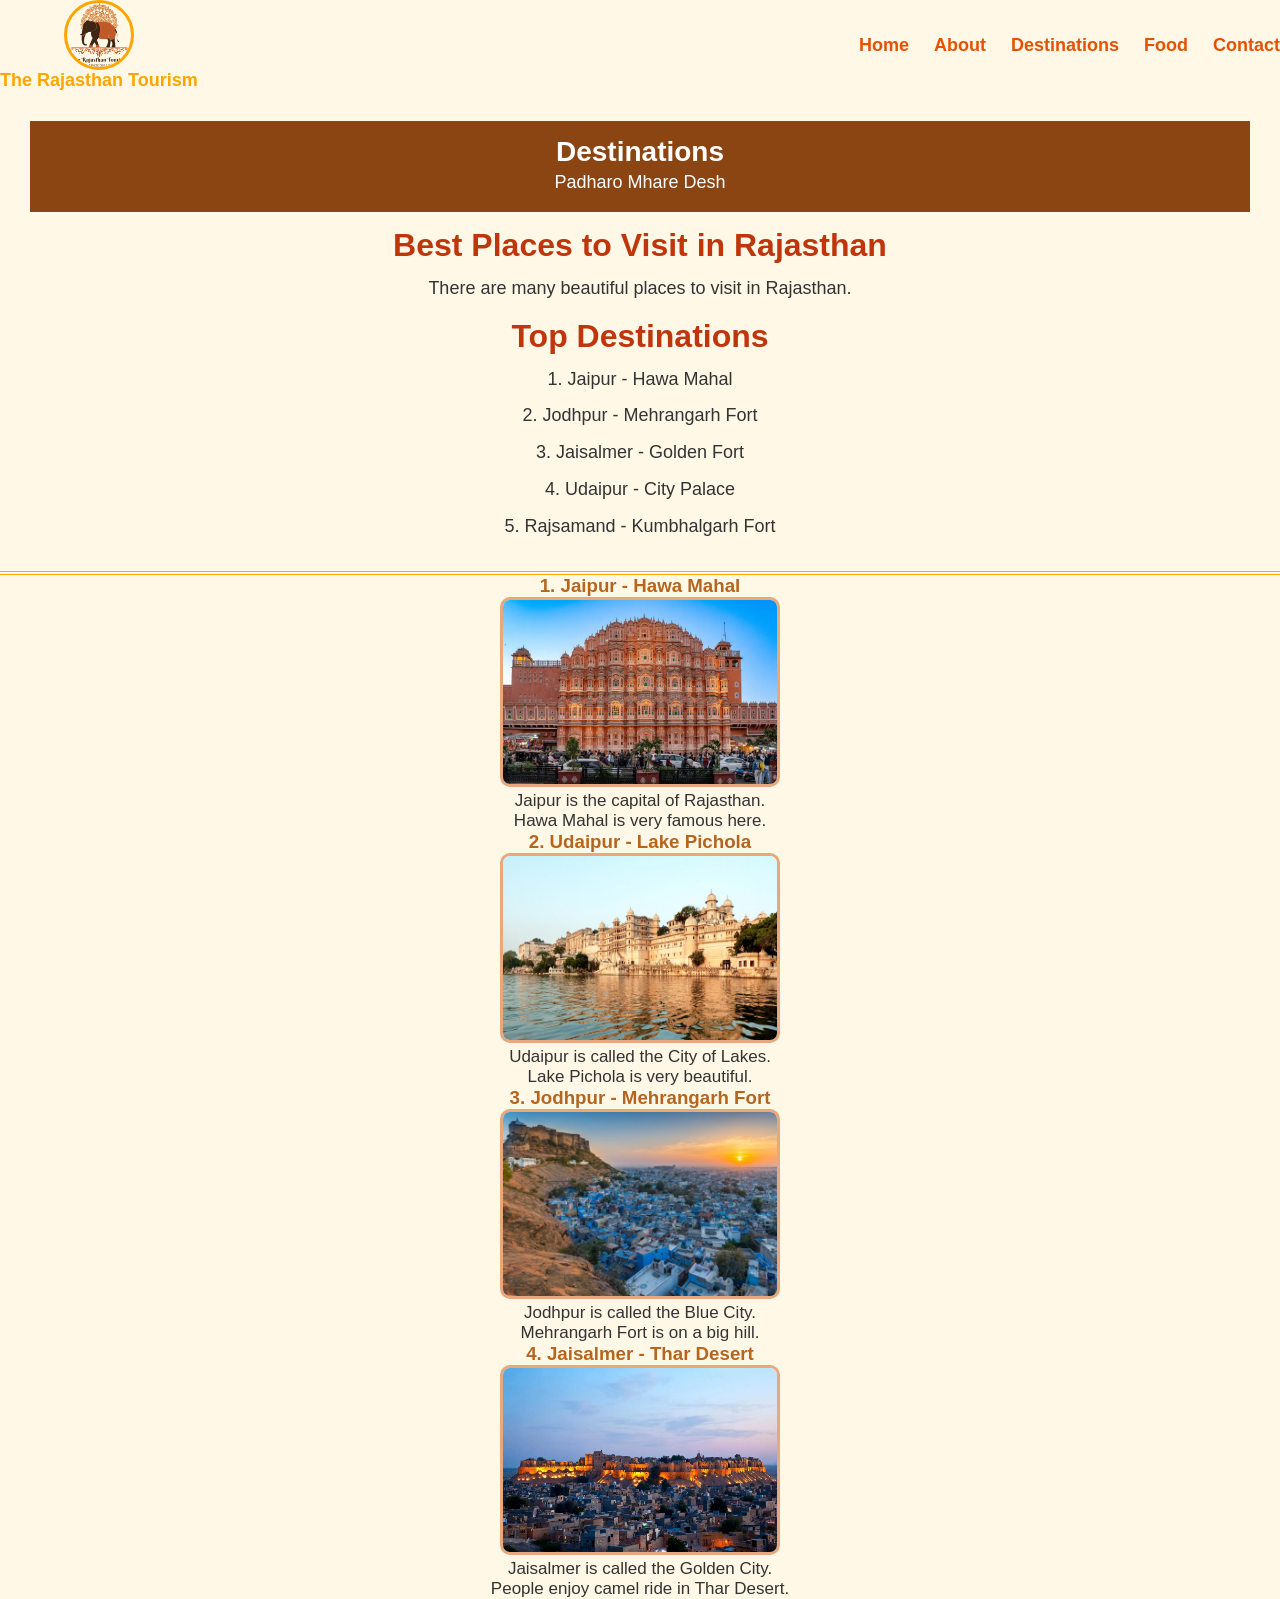
==== destinations.html @ 75185921 "Update destinations.html" ====
<!DOCTYPE html>
<html>
    <head>
        <title>Destinations</title>
        <link rel="stylesheet" href="style.css"/>
    </head>

<body>
<header><div class="logo">
   <img src="rajasthan.jpg">
    <p>The Rajasthan Tourism</p>
</div>

<nav class="menu-right"><ul>
<li><a href="index.html">Home</a></li>
<li><a href="about.html">About</a></li>
<li><a href="destinations.html">Destinations</a></li>
<li><a href="food.html">Food</a></li>
<li><a href="contact.html">Contact</a></li>
</ul></nav>
</header>

<div class="welcome-box">
<div class="header">
<h1>Destinations</h1>
<p style="color:white; margin:0;">Padharo Mhare Desh</p>
</div>
<h2>Best Places to Visit in Rajasthan</h2>
<p>There are many beautiful places to visit in Rajasthan.</p>
<hr>
<h2>Top Destinations</h2>
<p>1. Jaipur - Hawa Mahal</p>
<p>2. Jodhpur - Mehrangarh Fort</p>
<p>3. Jaisalmer - Golden Fort</p>
<p>4. Udaipur - City Palace</p>
<p>5. Rajsamand - Kumbhalgarh Fort</p>
</div>
<style>
hr { 
    display: none;
}
body {
  background-color: #FFF8E7;
  font-family: Arial;
  text-align: center;
  margin: 0;
}
.header {
  background-color: #8B4513;
  color: white;
  padding: 15px;
}
.header h1 {
  margin: 0;
  font-size: 28px;
}
.menu {
  background-color: #E8A87C;
  padding: 10px;
}
.menu a {
  color: white;
  text-decoration: none;
  font-weight: bold;
  margin: 0 12px;
  font-size: 17px;
}
h2 {
  color: #8B4513;
}
h3 {
  color: #B5651D;
}
img {
  width: 280px;
  height: 190px;
  border: 3px solid #E8A87C;
  border-radius: 10px;
}
hr {
  width: 250px;
}
p {
  color: #333333;
  font-size: 17px;
}
</style>
</head>

<h3>1. Jaipur - Hawa Mahal</h3>
<img src="jaipur.jpg">
<p>Jaipur is the capital of Rajasthan.<br>
Hawa Mahal is very famous here.</p>
<hr>

<h3>2. Udaipur - Lake Pichola</h3>
<img src="udaipur.jpg">
<p>Udaipur is called the City of Lakes.<br>
Lake Pichola is very beautiful.</p>
<hr>

<h3>3. Jodhpur - Mehrangarh Fort</h3>
<img src="jodhpur.jpg">
<p>Jodhpur is called the Blue City.<br>
Mehrangarh Fort is on a big hill.</p>
<hr>

<h3>4. Jaisalmer - Thar Desert</h3>
<img src="jaisalmer.jpg">
<p>Jaisalmer is called the Golden City.<br>
People enjoy camel ride in Thar Desert.</p>
<hr>

</body>
</html>
---- style.css ----
*{
    margin: 0;
    padding: 0;
    box-sizing: border-box;
}
body{
    font-family: Arial, sans-serif;
    background: #FFF8E7;
}

/* HEADER - Ye 5 page pe same chalega */
header{
  display: flex;
  justify-content: space-between;
  align-items: center;
}
.logo{
  display: flex;
  flex-direction: column;
  align-items: center;
  text-align: center;
}
.logo img{
  width: 70px;
  height: 70px;
  border-radius: 50%;
  border: 3px solid orange;
  object-fit: cover;
}
.logo p{
  color: orange;
  font-size: 18px;
  font-weight: bold;
  margin: 0;
}

nav ul{
    display: flex;
    gap: 25px;
    list-style: none;
}

nav ul li a{
    text-decoration: none;
    color: #E65100;
    font-size: 18px;
    font-weight: bold;
}

nav ul li a:hover{
    color: #BF360C;
    text-decoration: underline;
}

/* WELCOME BOX - Home + About + Destinations + Hotel + Contact sab ke liye */
.Welcome-box, .welcome-box{
    text-align: center;
    background: #FFF8E7;
    padding: 30px;
    border-bottom: 4px double orange;
}

.top-desing{
    text-align: center;
    color: #b35c00;
    font-weight: bold;
    font-size: 20px;
    margin-bottom: 15px;
}

.welcome-photo{
    width: 90%;
    height: 450px;
    object-fit: cover;
    border-radius: 20px;
    border: 6px solid white;
    outline: 2px solid orange;
    display: block;
    margin: 0 auto;
}

.welcome-box h2, .Welcome-box h2{
    text-align: center;
    color: #BF360C;
    font-size: 32px;
    margin-top: 15px;
    margin-bottom: 10px;
}

.welcome-box p, .Welcome-box p{
    font-size: 18px;
    margin-top: 8px;
    color: #333;
    line-height: 1.6;
}

.bottom-desing, .bottom-design{
    text-align: center;
    color: #b35c00;
    font-size: 20px;
    margin-top: 5px;
}

/* KUMBHALGARH BOX - Sirf Home page ke liye */
.kumbhalgarh-box{
    display: flex;
    gap: 25px;
    align-items: flex-start;
    padding: 30px;
    background: #FFF8E7;
}

.kumbhalgarh-text{
    width: 55%;
    text-align: left;
}

.kumbhalgarh-text h2{
    color: #BF360C;
    font-size: 30px;
    margin-bottom: 10px;
}

.kumbhalgarh-text p{
    font-size: 18px;
    margin-bottom: 8px;
    line-height: 1.5;
}

.kumbhalgarh-photo{
    width: 45%;
    height: 350px;
    object-fit: cover;
    border-radius: 15px; 
     border: 4px solid white;
    outline: 2px solid orange;
    
}
/* MEHRANGARH BOX - Sirf Home page ke liye */
.mehrangarh-box{
    display: flex;
    gap: 25px;
    align-items: flex-start;
    padding: 30px;
    background: #FFF8E7;
}

.mehrangarh-text{
    width: 55%;
    text-align: left;
}
.mehrangarh-text h2{
    color: #BF360C;
    font-size: 30px;
    margin-bottom: 10px;
}

.mehrangarh-text p{
    font-size: 18px;
    margin-bottom: 8px;
    line-height: 1.5;
}

.mehrangarh-photo{
    width: 45%;
    height: 350px;
    object-fit: cover;
    border-radius: 15px; 
    border: 4px solid white;
    outline: 2px solid orange
}
    
/* JAIPUR  BOX - Sirf Home page ke liye */
.jaipur-box{
    display: flex;
    gap: 25px;
    align-items: flex-start;
    padding: 30px;
    background: #FFF8E7;
}

.jaipur-text{
    width: 55%;
    text-align: left;
}
.jaipur-text h2{
    color: #BF360C;
    font-size: 30px;
    margin-bottom: 10px;
}

.jaipur-text p{
    font-size: 18px;
    margin-bottom: 8px;
    line-height: 1.5;
}

.jaipur-photo{
    width: 45%;
    height: 350px;
    object-fit: cover;
    border-radius: 15px; 
    border: 4px solid white;
    outline: 2px solid orange
}
   

/* Poora page */
body {
    background-color: #f2e8d5;
    font-family: Arial;
    text-align: center;
}

/* Upar wala ABOUT US menu */
.menu {
    background-color: white;
    width: 350px;
    margin: 20px auto;
    padding: 15px;
    border-radius: 10px;
}

.menu ul {
    list-style: none;
    padding: 0;
}

.menu li {
    padding: 6px;
}
/* filming  BOX - Sirf Home page ke liye */
.filming-box{
    display: flex;
    gap: 30px;
    align-items: flex-start;
    padding: 40px;
    background: #FFF8E7;
}

.filming-text{
    width: 55%;
    text-align: left;
}
.filming-text h2{
    color: #BF360C;
    font-size: 30px;
    margin-bottom: 10px;
}

.filming-text p{
    font-size: 18px;
    margin-bottom: 8px;
    line-height: 1.5;
}
.cultur-photo{
    width: 35%;
    height: 450px;
    object-fit: cover;
    border-radius: 0px; 
    border: none;
    outline: none;
}
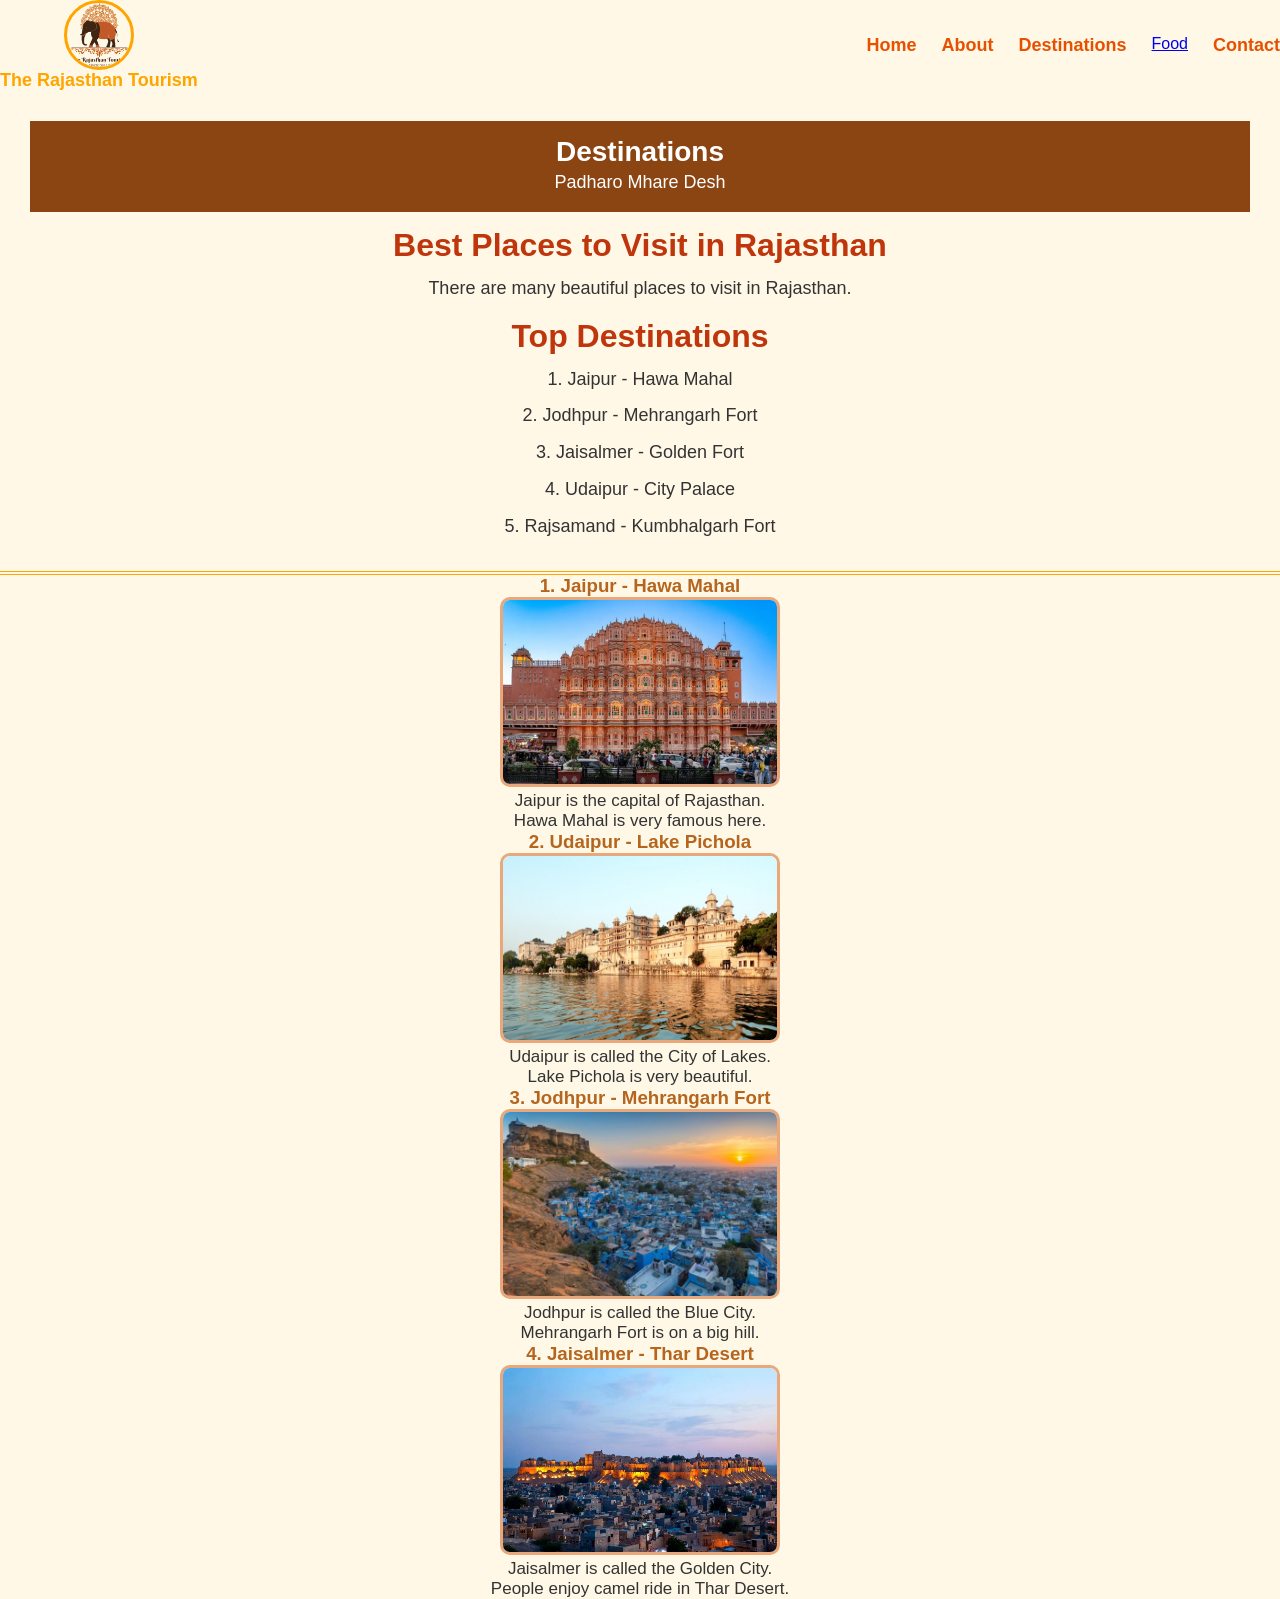
==== commit 29005247: "Refactor destinations.html structure and content" ====
--- a/destinations.html
+++ b/destinations.html
@@ -8,14 +8,14 @@
 <body>
 <header><div class="logo">
    <img src="rajasthan.jpg">
-    <p>The Rajasthan Tourism</p>
+    <p>The Rajasthan Tourism</p>
 </div>
 
 <nav class="menu-right"><ul>
 <li><a href="index.html">Home</a></li>
 <li><a href="about.html">About</a></li>
 <li><a href="destinations.html">Destinations</a></li>
-<li><a href="food.html">Food</a></li>
+<a href="food.html">Food</a>
 <li><a href="contact.html">Contact</a></li>
 </ul></nav>
 </header>
@@ -26,8 +26,8 @@
 <p style="color:white; margin:0;">Padharo Mhare Desh</p>
 </div>
 <h2>Best Places to Visit in Rajasthan</h2>
-<p>There are many beautiful places to visit in Rajasthan.</p>
-<hr>+<p>There are many beautiful places to visit in Rajasthan.</p>
+<hr>
 
 <h2>Top Destinations</h2>
 <p>1. Jaipur - Hawa Mahal</p>
@@ -36,9 +36,9 @@
 <p>4. Udaipur - City Palace</p>
 <p>5. Rajsamand - Kumbhalgarh Fort</p>
 </div>
-<style>
-hr { 
-    display: none;
+<style>
+hr { 
+    display: none;
 }
 body {
   background-color: #FFF8E7;
@@ -103,8 +103,8 @@
 <h3>3. Jodhpur - Mehrangarh Fort</h3>
 <img src="jodhpur.jpg">
 <p>Jodhpur is called the Blue City.<br>
-Mehrangarh Fort is on a big hill.</p>
-<hr>+Mehrangarh Fort is on a big hill.</p>
+<hr>
 
 
 <h3>4. Jaisalmer - Thar Desert</h3>
@@ -114,4 +114,4 @@
 <hr>
 
 </body>
-</html>+</html>
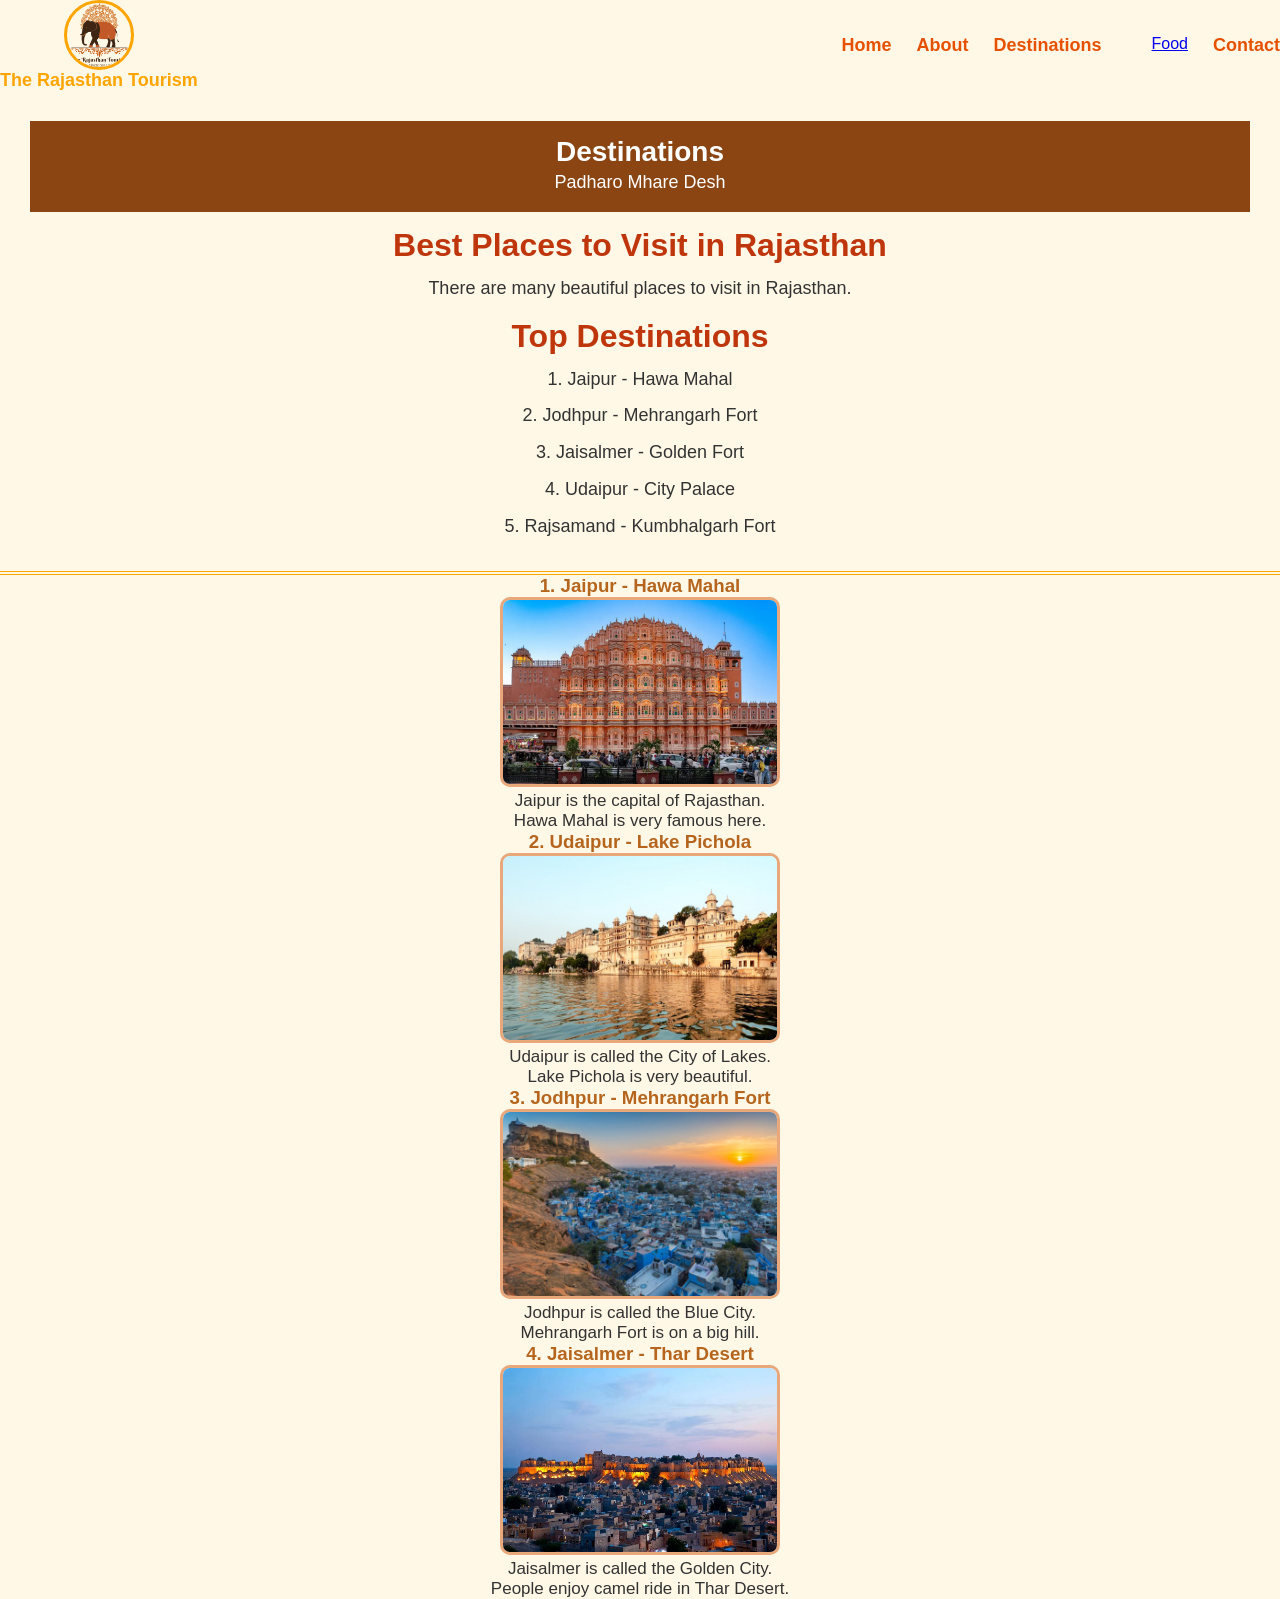
==== commit 99422953: "Fix HTML structure and remove duplicate content" ====
--- a/destinations.html
+++ b/destinations.html
@@ -15,7 +15,8 @@
 <li><a href="index.html">Home</a></li>
 <li><a href="about.html">About</a></li>
 <li><a href="destinations.html">Destinations</a></li>
-<a href="food.html">Food</a>
+<li></li><a href="food.html">Food</a></li>
+    
 <li><a href="contact.html">Contact</a></li>
 </ul></nav>
 </header>
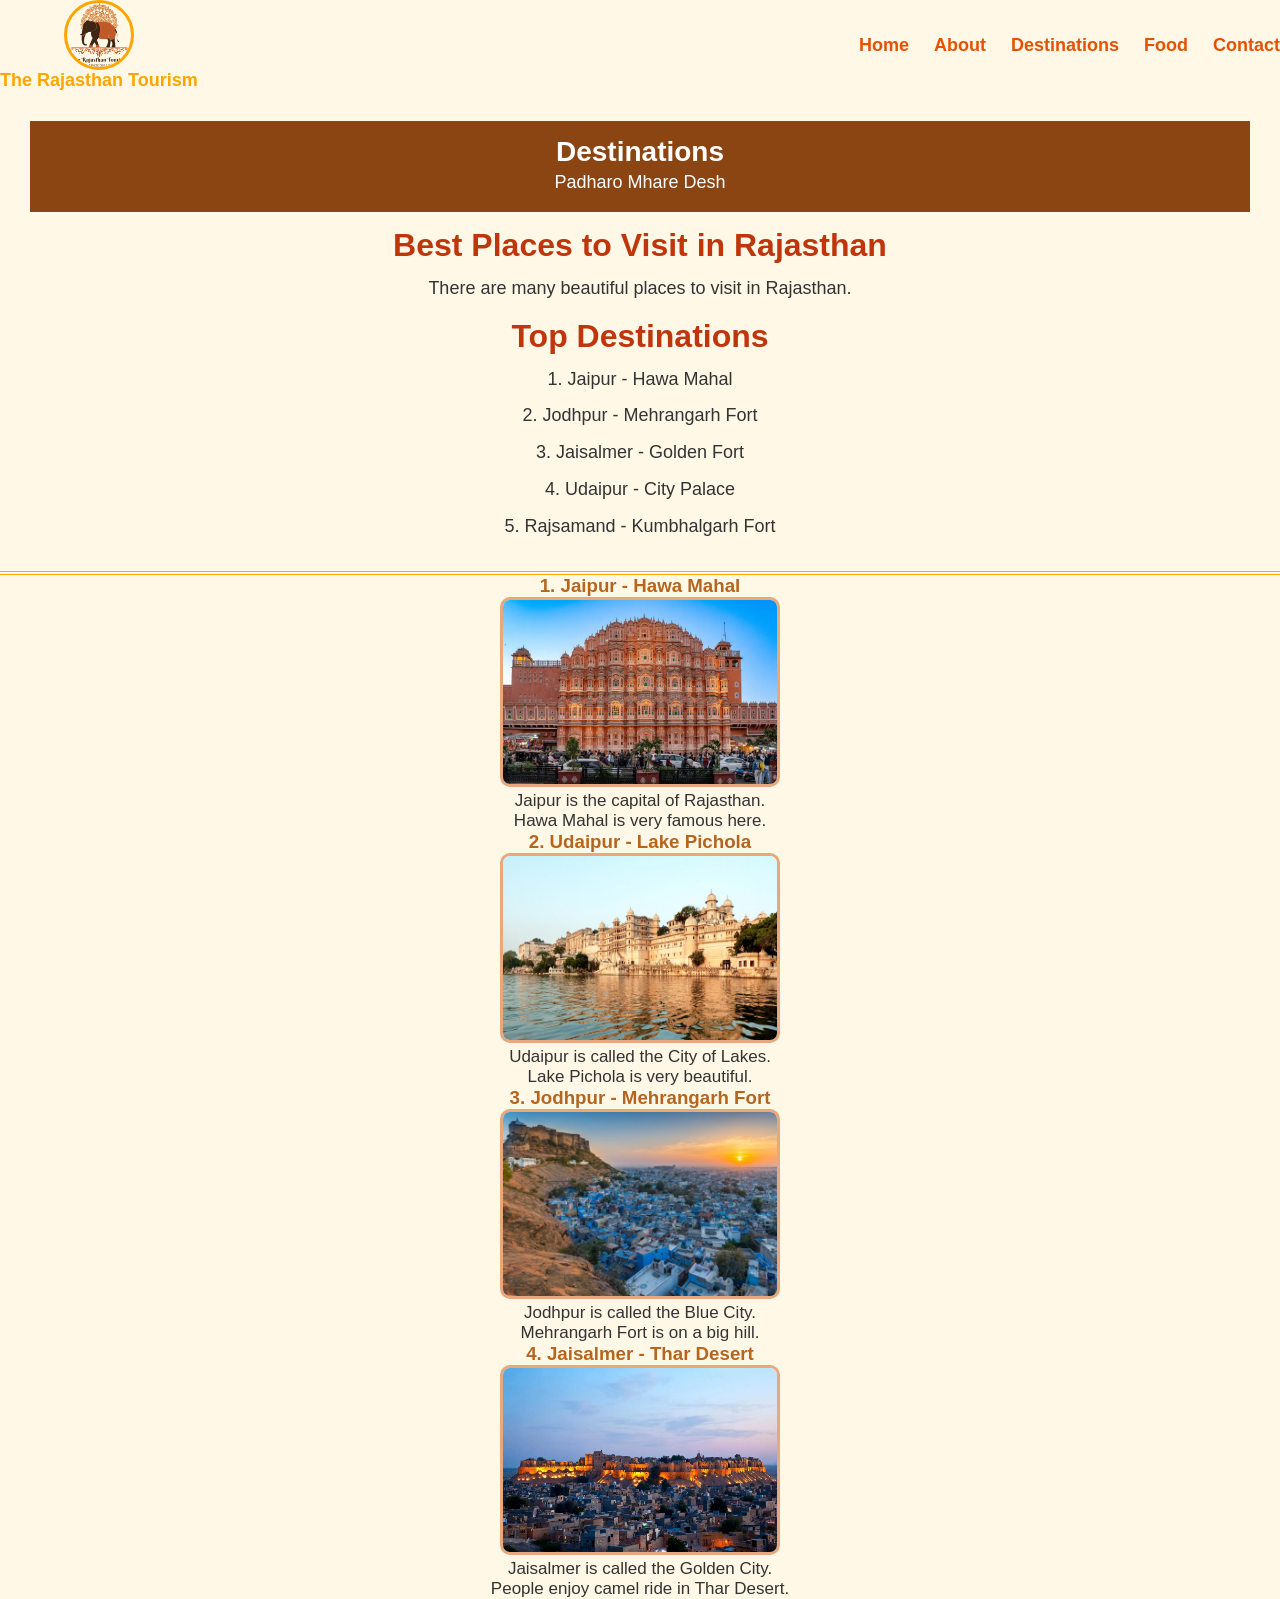
==== commit 7125f9c5: "Update destinations.html Refactor HTML structure for better readability and organization. Adjust sty" ====
--- a/destinations.html
+++ b/destinations.html
@@ -15,8 +15,7 @@
 <li><a href="index.html">Home</a></li>
 <li><a href="about.html">About</a></li>
 <li><a href="destinations.html">Destinations</a></li>
-<li></li><a href="food.html">Food</a></li>
-    
+<li><a href="Food.html">Food</a></li>
 <li><a href="contact.html">Contact</a></li>
 </ul></nav>
 </header>
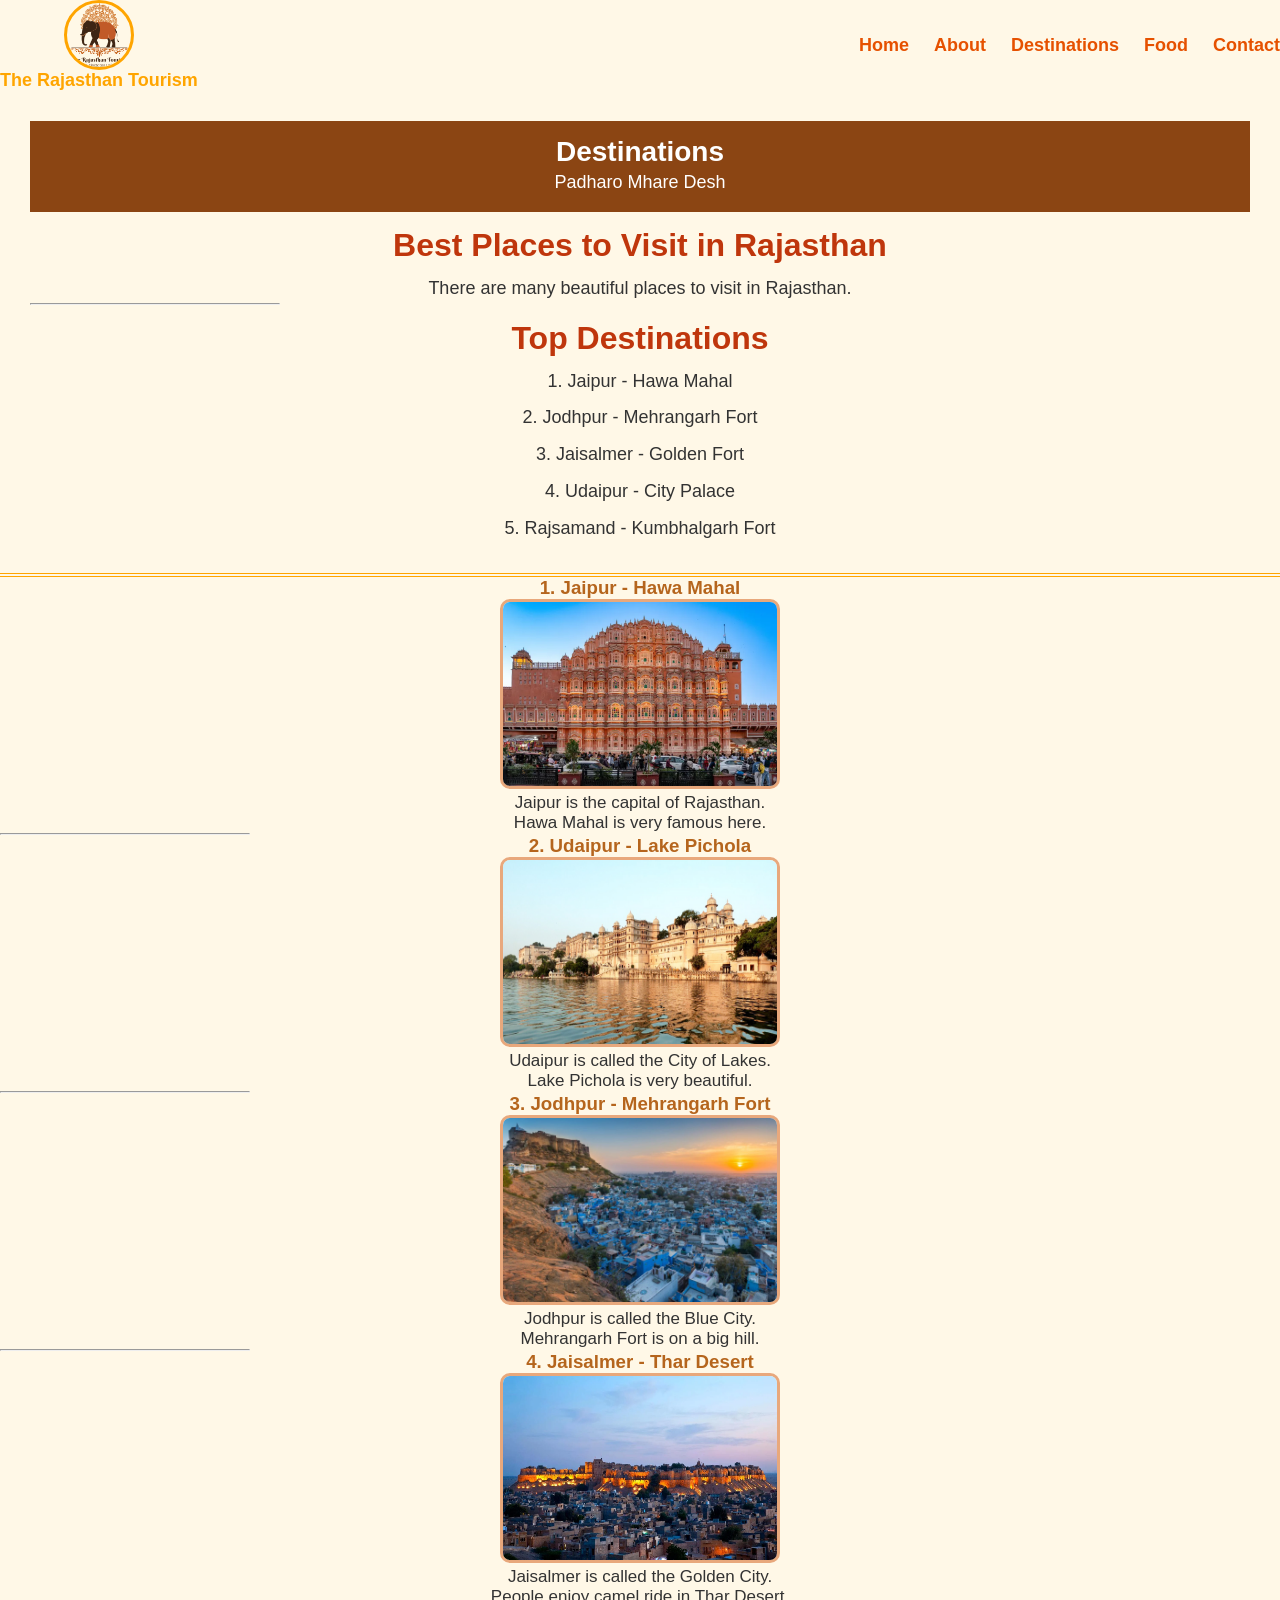
==== commit 2aaa15c6: "Add files via upload" ====
--- a/destinations.html
+++ b/destinations.html
@@ -7,15 +7,14 @@
 
 <body>
 <header><div class="logo">
-   <img src="rajasthan.jpg">
-    <p>The Rajasthan Tourism</p>
-</div>
+    <img src="rajasthan.jpg">
+    <p>The Rajasthan Tourism</p></div>
 
 <nav class="menu-right"><ul>
 <li><a href="index.html">Home</a></li>
 <li><a href="about.html">About</a></li>
 <li><a href="destinations.html">Destinations</a></li>
-<li><a href="Food.html">Food</a></li>
+<li><a href="food.html">Food</a></li>
 <li><a href="contact.html">Contact</a></li>
 </ul></nav>
 </header>
@@ -28,7 +27,6 @@
 <h2>Best Places to Visit in Rajasthan</h2>
 <p>There are many beautiful places to visit in Rajasthan.</p>
 <hr>
-
 <h2>Top Destinations</h2>
 <p>1. Jaipur - Hawa Mahal</p>
 <p>2. Jodhpur - Mehrangarh Fort</p>
@@ -37,9 +35,6 @@
 <p>5. Rajsamand - Kumbhalgarh Fort</p>
 </div>
 <style>
-hr { 
-    display: none;
-}
 body {
   background-color: #FFF8E7;
   font-family: Arial;
@@ -106,12 +101,13 @@
 Mehrangarh Fort is on a big hill.</p>
 <hr>
 
-
 <h3>4. Jaisalmer - Thar Desert</h3>
 <img src="jaisalmer.jpg">
 <p>Jaisalmer is called the Golden City.<br>
 People enjoy camel ride in Thar Desert.</p>
 <hr>
 
+<p>I have written this for my project.</p>
+
 </body>
-</html>
+</html>
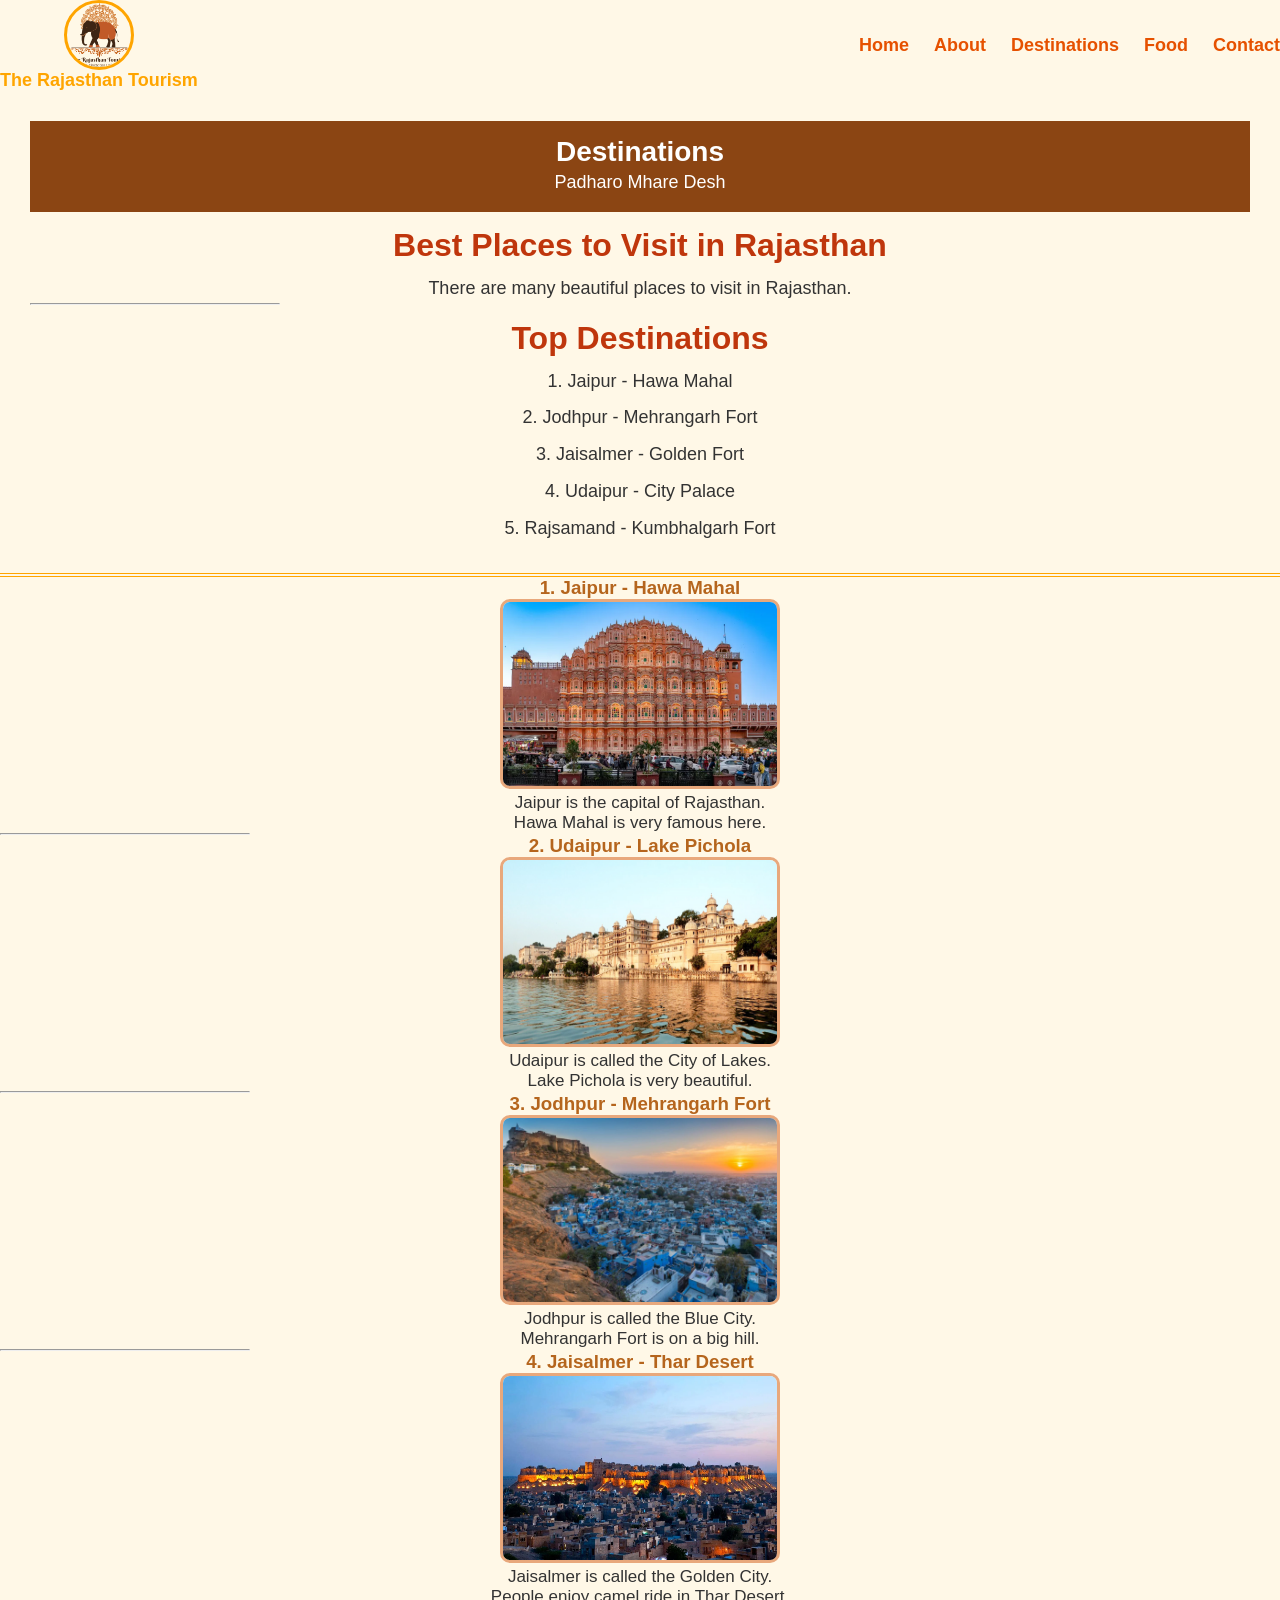
==== commit d07e3474: "Update destinations.html" ====
--- a/destinations.html
+++ b/destinations.html
@@ -14,7 +14,7 @@
 <li><a href="index.html">Home</a></li>
 <li><a href="about.html">About</a></li>
 <li><a href="destinations.html">Destinations</a></li>
-<li><a href="food.html">Food</a></li>
+<li><a href="Food.html">Food</a></li>
 <li><a href="contact.html">Contact</a></li>
 </ul></nav>
 </header>
@@ -105,9 +105,8 @@
 <img src="jaisalmer.jpg">
 <p>Jaisalmer is called the Golden City.<br>
 People enjoy camel ride in Thar Desert.</p>
-<hr>
+<hr> 
-<p>I have written this for my project.</p>
 
 </body>
 </html>
